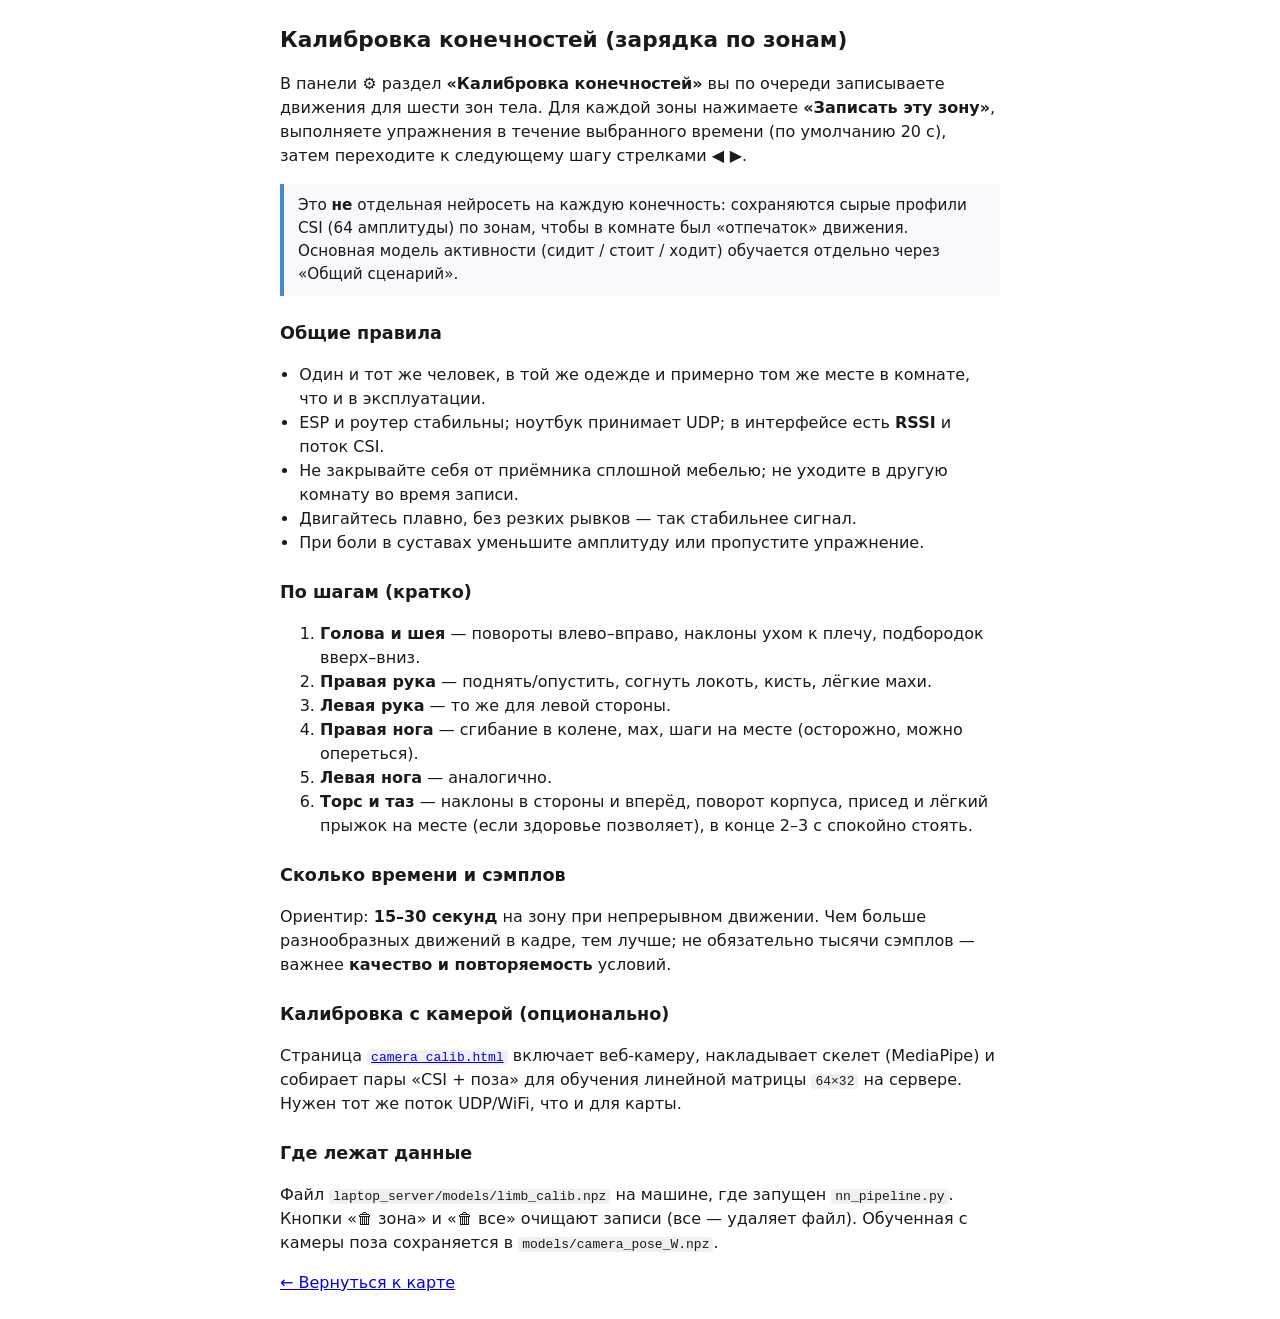
==== laptop_server/static/calibration_guide.html @ 195e46c2 "RuView: Wi-Fi CSI sensing на ESP32-S3 — прошивка узлов и сервер на ПК Прошивка (firmware/): - CSI то" ====
<!DOCTYPE html>
<html lang="ru">
<head>
  <meta charset="utf-8" />
  <meta name="viewport" content="width=device-width, initial-scale=1" />
  <title>RuView — гайд по калибровке конечностей</title>
  <style>
    body { font-family: system-ui, sans-serif; max-width: 720px; margin: 24px auto; padding: 0 16px; line-height: 1.5; color: #1a1a1a; }
    h1 { font-size: 1.35rem; }
    h2 { font-size: 1.1rem; margin-top: 1.4em; }
    ul { padding-left: 1.2em; }
    code { background: #f0f0f0; padding: 0 4px; border-radius: 4px; }
    .note { background: #f8f9fc; border-left: 4px solid #4488cc; padding: 10px 14px; margin: 1em 0; font-size: 0.95rem; }
  </style>
</head>
<body>
  <h1>Калибровка конечностей (зарядка по зонам)</h1>
  <p>В панели ⚙ раздел <strong>«Калибровка конечностей»</strong> вы по очереди записываете движения для шести зон тела. Для каждой зоны нажимаете <strong>«Записать эту зону»</strong>, выполняете упражнения в течение выбранного времени (по умолчанию 20 с), затем переходите к следующему шагу стрелками <strong>◀ ▶</strong>.</p>

  <div class="note">
    Это <strong>не</strong> отдельная нейросеть на каждую конечность: сохраняются сырые профили CSI (64 амплитуды) по зонам, чтобы в комнате был «отпечаток» движения. Основная модель активности (сидит / стоит / ходит) обучается отдельно через «Общий сценарий».</div>

  <h2>Общие правила</h2>
  <ul>
    <li>Один и тот же человек, в той же одежде и примерно том же месте в комнате, что и в эксплуатации.</li>
    <li>ESP и роутер стабильны; ноутбук принимает UDP; в интерфейсе есть <strong>RSSI</strong> и поток CSI.</li>
    <li>Не закрывайте себя от приёмника сплошной мебелью; не уходите в другую комнату во время записи.</li>
    <li>Двигайтесь плавно, без резких рывков — так стабильнее сигнал.</li>
    <li>При боли в суставах уменьшите амплитуду или пропустите упражнение.</li>
  </ul>

  <h2>По шагам (кратко)</h2>
  <ol>
    <li><strong>Голова и шея</strong> — повороты влево–вправо, наклоны ухом к плечу, подбородок вверх–вниз.</li>
    <li><strong>Правая рука</strong> — поднять/опустить, согнуть локоть, кисть, лёгкие махи.</li>
    <li><strong>Левая рука</strong> — то же для левой стороны.</li>
    <li><strong>Правая нога</strong> — сгибание в колене, мах, шаги на месте (осторожно, можно опереться).</li>
    <li><strong>Левая нога</strong> — аналогично.</li>
    <li><strong>Торс и таз</strong> — наклоны в стороны и вперёд, поворот корпуса, присед и лёгкий прыжок на месте (если здоровье позволяет), в конце 2–3 с спокойно стоять.</li>
  </ol>

  <h2>Сколько времени и сэмплов</h2>
  <p>Ориентир: <strong>15–30 секунд</strong> на зону при непрерывном движении. Чем больше разнообразных движений в кадре, тем лучше; не обязательно тысячи сэмплов — важнее <strong>качество и повторяемость</strong> условий.</p>

  <h2>Калибровка с камерой (опционально)</h2>
  <p>Страница <a href="camera_calib.html"><code>camera_calib.html</code></a> включает веб-камеру, накладывает скелет (MediaPipe) и собирает пары «CSI + поза» для обучения линейной матрицы <code>64×32</code> на сервере. Нужен тот же поток UDP/WiFi, что и для карты.</p>

  <h2>Где лежат данные</h2>
  <p>Файл <code>laptop_server/models/limb_calib.npz</code> на машине, где запущен <code>nn_pipeline.py</code>. Кнопки «🗑 зона» и «🗑 все» очищают записи (все — удаляет файл). Обученная с камеры поза сохраняется в <code>models/camera_pose_W.npz</code>.</p>

  <p><a href="map3d.html">← Вернуться к карте</a></p>
</body>
</html>
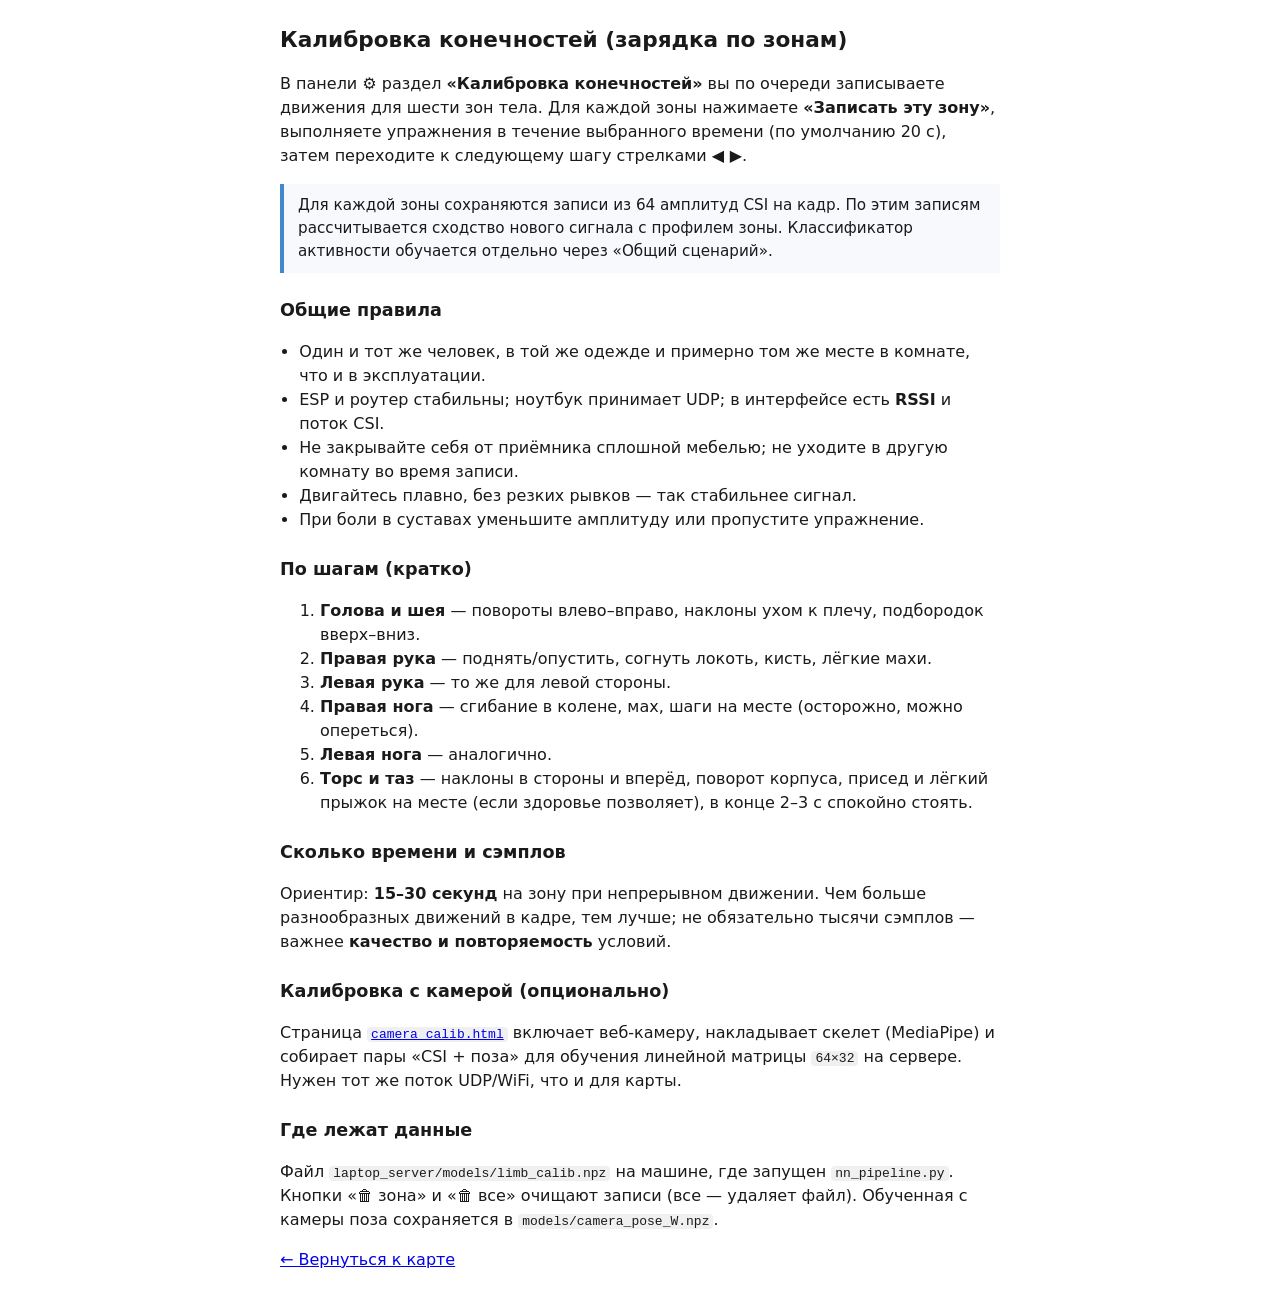
==== commit 94a7e455: "Уточнить документацию и подписи обработки CSI" ====
--- a/laptop_server/static/calibration_guide.html
+++ b/laptop_server/static/calibration_guide.html
@@ -18,7 +18,7 @@
   <p>В панели ⚙ раздел <strong>«Калибровка конечностей»</strong> вы по очереди записываете движения для шести зон тела. Для каждой зоны нажимаете <strong>«Записать эту зону»</strong>, выполняете упражнения в течение выбранного времени (по умолчанию 20 с), затем переходите к следующему шагу стрелками <strong>◀ ▶</strong>.</p>
 
   <div class="note">
-    Это <strong>не</strong> отдельная нейросеть на каждую конечность: сохраняются сырые профили CSI (64 амплитуды) по зонам, чтобы в комнате был «отпечаток» движения. Основная модель активности (сидит / стоит / ходит) обучается отдельно через «Общий сценарий».</div>
+    Для каждой зоны сохраняются записи из 64 амплитуд CSI на кадр. По этим записям рассчитывается сходство нового сигнала с профилем зоны. Классификатор активности обучается отдельно через «Общий сценарий».</div>
 
   <h2>Общие правила</h2>
   <ul>
